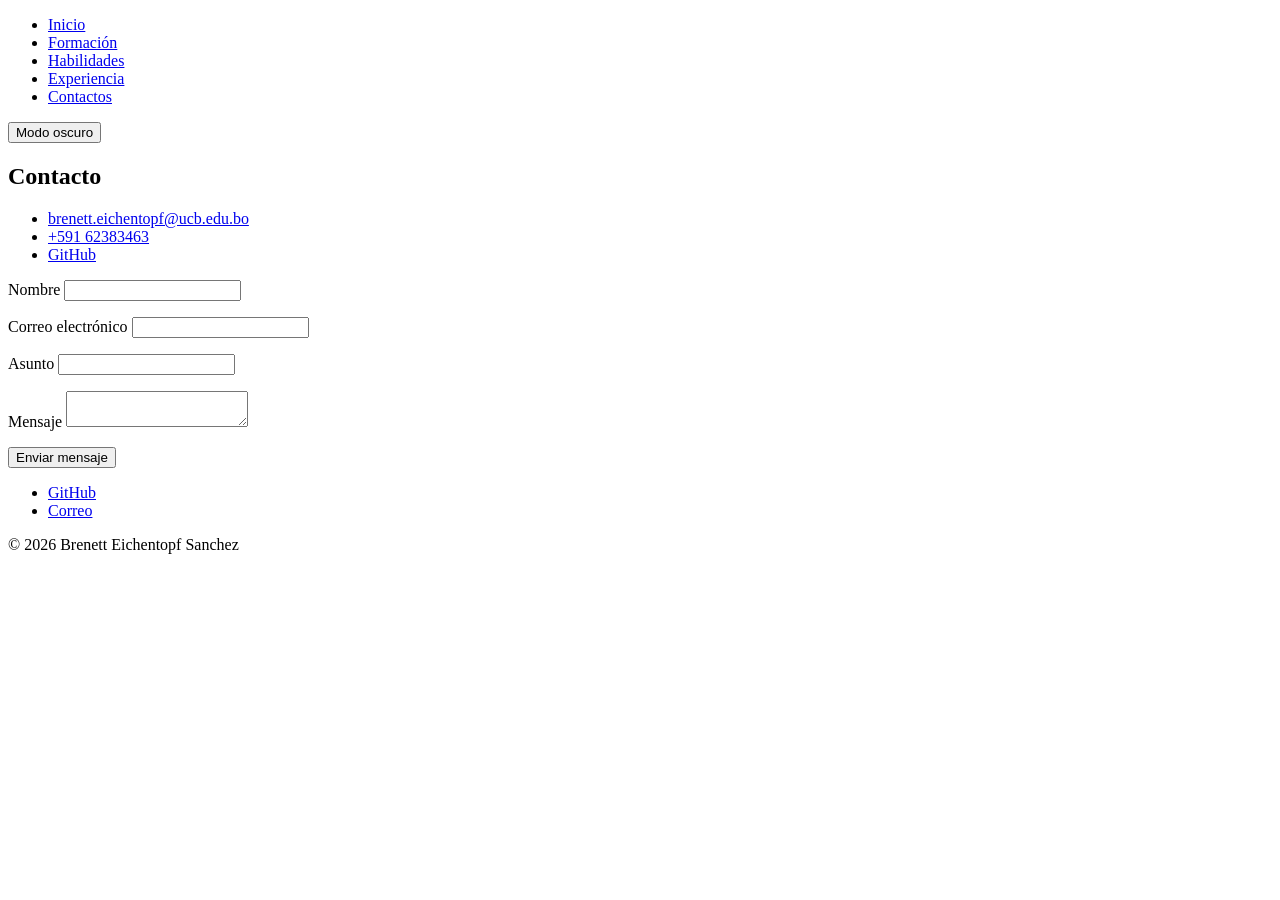
==== contacto.html @ 227fcf72 "Esqueleto HTML" ====
<!DOCTYPE html>
<html lang="es">
<head>
    <meta charset="UTF-8">
    <meta name="viewport" content="width=device-width, initial-scale=1.0">
    <title>Contacto · Hoja de vida</title>
    <link rel="stylesheet" href="css/style.css">
</head>
<body>
    <header>
        <nav>
            <ul>
                <li><a href="index.html">Inicio</a></li>
                <li><a href="formacion.html">Formación</a></li>
                <li><a href="habilidades.html">Habilidades</a></li>
                <li><a href="experiencia.html">Experiencia</a></li>
                <li><a href="contacto.html" aria-current="page">Contactos</a></li>
            </ul>
        </nav>
        <button id="theme-toggle" class="theme-toggle" aria-label="Cambiar entre modo claro y oscuro">Modo oscuro</button>
    </header>

    <main>
        <section aria-labelledby="contacto-titulo">
        <h1 id="contacto-titulo">Contacto</h1>

        <ul class="contact-line">
            <li><a href="mailto:brenett.eichentopf@ucb.edu.bo">brenett.eichentopf@ucb.edu.bo</a></li>
            <li><a href="tel:+59162383463">+591 62383463</a></li>
            <li><a href="https://github.com/HelpyBren?tab=repositories" target="_blank" rel="noopener">GitHub</a></li>
        </ul>

        <form id="form-contacto" novalidate>

            <label for="nombre">Nombre</label>
            <input type="text" id="nombre" name="nombre" required>
            <p class="error-msg"></p>
            

            
            <label for="correo">Correo electrónico</label>
            <input type="email" id="correo" name="correo" required>
            <p class="error-msg"></p>
            

            
            <label for="asunto">Asunto</label>
            <input type="text" id="asunto" name="asunto" required>
            <p class="error-msg"></p>
            

            
            <label for="mensaje">Mensaje</label>
            <textarea id="mensaje" name="mensaje" required></textarea>
            <p class="error-msg"></p>
            

            <button type="submit" class="btn btn-primary">Enviar mensaje</button>
            <p id="form-status" role="status"></p>
        </form>
        </section>
    </main>

    <footer class="site-footer">
        <ul class="social">
            <li><a href="https://github.com/HelpyBren" target="_blank" rel="noopener">GitHub</a></li>
            <li><a href="mailto:brenett.eichentopf@ucb.edu.bo">Correo</a></li>
        </ul>
        <p>&copy; 2026 Brenett Eichentopf Sanchez</p>
    </footer>
    <script src="js/theme.js"></script>
</body>
</html>
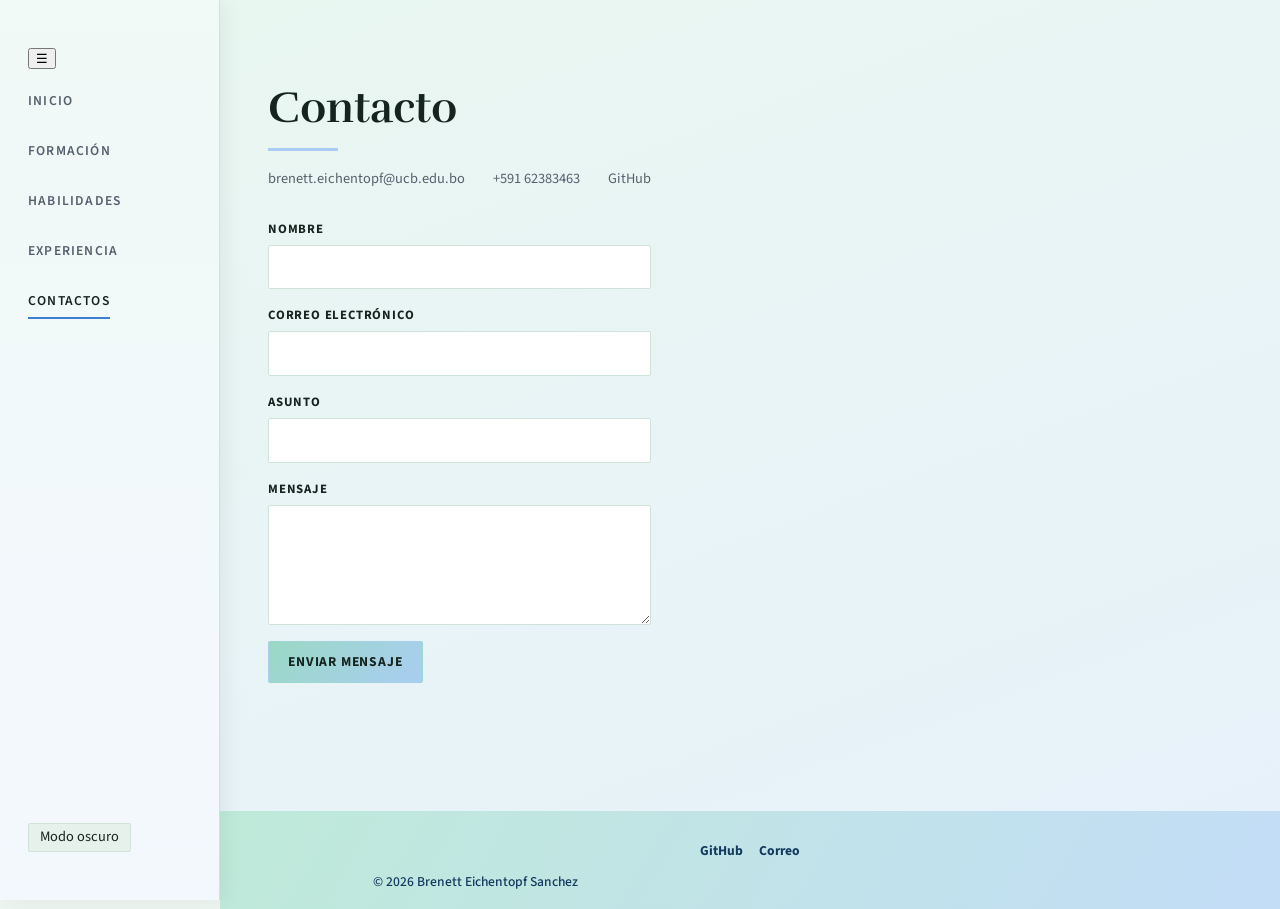
==== commit 17a8f742: "Adecuación a enunciado" ====
--- a/contacto.html
+++ b/contacto.html
@@ -8,7 +8,10 @@
 </head>
 <body>
     <header>
-        <nav>
+        <button id="menu-toggle" class="menu-toggle" type="button" aria-expanded="false" aria-controls="nav-principal" aria-label="Abrir menú de navegación">
+            <span aria-hidden="true">&#9776;</span>
+        </button>
+        <nav id="nav-principal">
             <ul>
                 <li><a href="index.html">Inicio</a></li>
                 <li><a href="formacion.html">Formación</a></li>
@@ -17,7 +20,7 @@
                 <li><a href="contacto.html" aria-current="page">Contactos</a></li>
             </ul>
         </nav>
-        <button id="theme-toggle" class="theme-toggle" aria-label="Cambiar entre modo claro y oscuro">Modo oscuro</button>
+        <button id="theme-toggle" class="theme-toggle" aria-label="Cambiar entre modo claro y oscuro" aria-pressed="false">Modo oscuro</button>
     </header>
 
     <main>
--- a/css/style.css
+++ b/css/style.css
@@ -0,0 +1,448 @@
+
+@import url('https://fonts.googleapis.com/css2?family=Rufina:wght@400;700&family=Source+Sans+Pro:wght@300;400;600;700&display=swap');
+
+:root {
+  /*tema claro*/
+  --color-bg: #EEF6F1;
+  --color-surface: #FFFFFF;
+  --color-surface-alt: #E6F1EC;
+  --color-text: #16241F;
+  --color-text-dim: #55606E;
+  --color-border: #CFE3D9;
+  --color-accent: #3fa48b;        /* verde */
+  --color-accent-soft: #9AD9C4;   /* verde pastel */
+  --color-accent-2: #3d7fd6;      /* azul */
+  --color-accent-2-soft: #A9CDF2; /* azul pastel */
+  --color-error: #d64550;
+  --color-link: #2158B3;
+  --color-focus: #3fa48b;
+  --color-footer-text: #123A5E;
+
+  --gradient-bg: linear-gradient(160deg, #E9F7F0 0%, #E7F1FB 100%);
+  --gradient-accent: linear-gradient(135deg, var(--color-accent-soft), var(--color-accent-2-soft));
+  --gradient-footer: linear-gradient(120deg, #BFEAD9 0%, #C3DDF7 100%);
+  --gradient-header: linear-gradient(180deg, rgba(154,217,196,0.14), rgba(169,205,242,0.14));
+
+  /*Tipografía*/
+  --font-display: 'Rufina', serif;
+  --font-body: 'Source Sans Pro', sans-serif;
+  --font-label: 'Source Sans Pro', sans-serif;
+
+  /*espaciado*/
+  --space-1: 0.5rem;
+  --space-2: 1rem;
+  --space-3: 1.75rem;
+  --space-4: 3rem;
+  --space-5: 5rem;
+
+  --radius: 2px;
+  --max-w: 760px;
+  --sidebar-w: 220px;
+}
+
+:root[data-theme='dark'] {
+  --color-bg: #0F1E1A;
+  --color-surface: #16302A;
+  --color-surface-alt: #122822;
+  --color-text: #EAF3EF;
+  --color-text-dim: #A9C2BB;
+  --color-border: #294A41;
+  --color-accent: #6FD9BC;
+  --color-accent-soft: #3fa48b;
+  --color-accent-2: #6FA8FF;
+  --color-accent-2-soft: #3d7fd6;
+  --color-error: #ff8a80;
+  --color-link: #8FB8FF;
+  --color-focus: #6FD9BC;
+  --color-footer-text: #DCEBFF;
+
+  --gradient-bg: linear-gradient(160deg, #0C2621 0%, #0E1E30 100%);
+  --gradient-accent: linear-gradient(135deg, var(--color-accent-soft), var(--color-accent-2-soft));
+  --gradient-footer: linear-gradient(120deg, #12352C 0%, #142B41 100%);
+  --gradient-header: linear-gradient(180deg, rgba(111,217,188,0.10), rgba(111,168,255,0.10));
+}
+
+/*reset minimo*/
+* { box-sizing: border-box; }
+html { scroll-behavior: smooth; }
+body {
+  margin: 0;
+  min-height: 100vh;
+  display: flex;
+  flex-direction: column;
+  background-color: var(--color-bg);
+  background-image: var(--gradient-bg);
+  background-attachment: fixed;
+  color: var(--color-text);
+  font-family: var(--font-body);
+  line-height: 1.65;
+  transition: background 0.25s ease, color 0.25s ease;
+}
+img { max-width: 100%; display: block; }
+a {
+  color: var(--color-link);
+  font-weight: 700;
+  text-decoration: none;
+}
+a:hover { text-decoration: underline; }
+:focus-visible {
+  outline: 2px solid var(--color-focus);
+  outline-offset: 3px;
+}
+
+h1, h2, h3 {
+  font-family: var(--font-display);
+  font-weight: 700;
+  line-height: 1.25;
+  margin: 0 0 var(--space-2);
+}
+h1 { font-size: clamp(2rem, 4vw, 2.75rem); }
+h2 { font-size: clamp(1.35rem, 3vw, 1.7rem); }
+h3 { font-size: 1.1rem; font-family: var(--font-body); font-weight: 700; }
+p { margin: 0 0 var(--space-2); color: var(--color-text-dim); max-width: 65ch; font-weight: 300; }
+
+
+header {
+  border-bottom: 1px solid var(--color-border);
+  background-color: var(--color-surface);
+  background-image: var(--gradient-header);
+  box-shadow: 5px 2px 20px 0 rgba(0, 0, 0, 0.06);
+  position: sticky;
+  top: 0;
+  z-index: 10;
+  display: flex;
+  align-items: center;
+  justify-content: space-between;
+  gap: var(--space-2);
+  flex-wrap: wrap;
+  padding: var(--space-2) var(--space-3);
+}
+.header-inner { display: contents; }
+
+header nav ul {
+  list-style: none;
+  display: flex;
+  gap: var(--space-3);
+  margin: 0;
+  padding: 0;
+  flex-wrap: wrap;
+}
+header nav a {
+  text-decoration: none;
+  color: var(--color-text-dim);
+  font-size: 0.85rem;
+  font-weight: 600;
+  letter-spacing: 1.2px;
+  text-transform: uppercase;
+  padding: 0.25rem 0;
+  border-bottom: 2px solid transparent;
+}
+header nav a:hover,
+header nav a[aria-current='page'] {
+  text-decoration: none;
+  color: var(--color-text);
+  border-bottom-color: var(--color-accent-2);
+}
+
+.theme-toggle {
+  background: var(--color-surface-alt);
+  border: 1px solid var(--color-border);
+  border-radius: var(--radius);
+  padding: 0.4rem 0.7rem;
+  cursor: pointer;
+  color: var(--color-text);
+  font-size: 0.9rem;
+  font-family: var(--font-body);
+  line-height: 1;
+}
+.theme-toggle:hover { border-color: var(--color-accent); }
+
+/*layout general*/
+main {
+  max-width: var(--max-w);
+  margin: 0 auto;
+  padding: var(--space-5) var(--space-3) var(--space-5);
+}
+section { margin-bottom: var(--space-5); }
+section:last-child { margin-bottom: var(--space-4); }
+
+.section-label {
+  font-family: var(--font-label);
+  font-size: 0.75rem;
+  font-weight: 700;
+  text-transform: uppercase;
+  letter-spacing: 1.4px;
+  color: var(--color-accent-2);
+  display: block;
+  margin-bottom: var(--space-1);
+}
+
+main h1 {
+  position: relative;
+  padding-bottom: var(--space-2);
+}
+main h1::after {
+  content: '';
+  position: absolute;
+  left: 0;
+  bottom: 0;
+  width: 70px;
+  border-bottom: 3px solid var(--color-accent-2-soft);
+}
+
+.maincontent::after { content: ''; display: block; clear: both; }
+.maincontent h1::after { display: none; }
+
+.maincontent .maincontent-photo {
+  float: left;
+  width: 128px;
+  height: 128px;
+  border-radius: 50%;
+  object-fit: cover;
+  border: 3px solid var(--color-accent-soft);
+  margin: 0 var(--space-4) var(--space-2) 0;
+}
+.maincontent .rol {
+  font-family: var(--font-label);
+  text-transform: uppercase;
+  letter-spacing: 1.4px;
+  color: var(--color-accent);
+  font-size: 0.85rem;
+  font-weight: 700;
+  margin-top: var(--space-1);
+}
+
+.contact-line {
+  display: flex;
+  flex-wrap: wrap;
+  gap: var(--space-1) var(--space-3);
+  padding: 0;
+  margin: var(--space-2) 0 var(--space-3);
+  list-style: none;
+  font-size: 0.9rem;
+  color: var(--color-text-dim);
+  clear: left;
+}
+.contact-line a { color: var(--color-text-dim); font-weight: 400; }
+.contact-line a:hover { color: var(--color-accent); }
+
+.btn {
+  display: inline-block;
+  margin-top: var(--space-2);
+  padding: 0.65rem 1.2rem;
+  border-radius: var(--radius);
+  text-decoration: none !important;
+  font-family: var(--font-label);
+  font-weight: 700;
+  font-size: 0.85rem;
+  text-transform: uppercase;
+  letter-spacing: 0.8px;
+  border: 1px solid var(--color-border);
+  transition: filter .2s ease, background-color .2s ease;
+}
+.btn + .btn { margin-left: var(--space-2); }
+.btn-primary { background-image: var(--gradient-accent); color: #16241F; border-color: transparent; }
+.btn-primary:hover { filter: brightness(0.94); color: #16241F; }
+.btn-secondary { color: var(--color-text); }
+.btn-secondary:hover { background: var(--color-surface-alt); }
+
+@media (max-width: 640px) {
+  .maincontent .maincontent-photo { float: none; margin: 0 0 var(--space-2) 0; }
+}
+
+/* ---------- Timeline (formación) ---------- */
+.timeline { list-style: none; margin: 0; padding: 0; border-left: 3px solid var(--color-accent-soft); }
+.timeline li { position: relative; padding: 0 0 var(--space-4) var(--space-3); }
+.timeline li::before {
+  content: '';
+  position: absolute;
+  left: -8px;
+  top: 4px;
+  width: 13px;
+  height: 13px;
+  border-radius: 50%;
+  background: var(--color-accent-2-soft);
+  border: 2px solid var(--color-bg);
+}
+.timeline time {
+  font-family: var(--font-label);
+  font-size: 0.8rem;
+  font-weight: 700;
+  text-transform: uppercase;
+  letter-spacing: 1px;
+  color: var(--color-accent);
+}
+
+/* =========================================================
+   Tarjetas de proyecto (experiencia.html)
+   Ya no están dentro de un div.proyectos-grid: son
+   <article class="proyecto-card"> directas dentro de <section>.
+   Sin ese contenedor no se arma una grilla de 2 columnas de
+   forma fiable (el section también contiene el título y la
+   intro), así que se apilan en una sola columna con espaciado
+   propio — sigue siendo responsivo y perfectamente válido.
+   ========================================================= */
+.proyecto-card {
+  border-left: 4px solid var(--color-accent-2-soft);
+  background: var(--color-surface);
+  padding: var(--space-3);
+  margin-bottom: var(--space-3);
+  box-shadow: 3px 3px 0 0 rgba(0,0,0,0.04);
+}
+.proyecto-card h3 { margin-bottom: 0.25rem; font-family: var(--font-display); }
+.proyecto-card time { font-family: var(--font-label); font-size: 0.8rem; color: var(--color-text-dim); }
+.proyecto-card .maincontent-photo {
+  width: 100%;
+  height: auto;
+  border-radius: var(--radius);
+  margin: var(--space-2) 0;
+  box-shadow: 3px 3px 0 0 rgba(0,0,0,0.04);
+}
+.tag-list { list-style: none; display: flex; flex-wrap: wrap; gap: 0.4rem; margin: var(--space-2) 0 0; padding: 0; }
+.tag-list li {
+  font-family: var(--font-label);
+  font-size: 0.72rem;
+  font-weight: 600;
+  text-transform: uppercase;
+  letter-spacing: 0.6px;
+  background: var(--color-surface-alt);
+  border: 1px solid var(--color-border);
+  padding: 0.25rem 0.6rem;
+  border-radius: var(--radius);
+  color: var(--color-text-dim);
+}
+
+/* ---------- Habilidades ---------- */
+.skills-group { margin-bottom: var(--space-4); }
+.skills-group ul { list-style: none; padding: 0; margin: 0; display: flex; flex-wrap: wrap; gap: 0.5rem; }
+.skills-group li {
+  font-family: var(--font-label);
+  font-size: 0.85rem;
+  font-weight: 600;
+  border: 1px solid var(--color-accent-soft);
+  padding: 0.4rem 0.8rem;
+  border-radius: var(--radius);
+  background: var(--color-surface);
+  color: var(--color-text);
+}
+
+/* =========================================================
+   Formulario de contacto (contacto.html)
+   Sin div.form-field: label, input y p.error-msg son hermanos
+   directos dentro de <form>. El espaciado se resuelve dándole
+   margen al input/textarea, y el estado de error se marca con
+   una clase en el propio campo (ver js/validacion.js) en vez
+   de en un contenedor que ya no existe.
+   ========================================================= */
+form { max-width: 480px; }
+form label {
+  display: block;
+  font-size: 0.8rem;
+  font-weight: 700;
+  text-transform: uppercase;
+  letter-spacing: 0.8px;
+  margin: var(--space-2) 0 0.3rem;
+  color: var(--color-text);
+}
+form label:first-of-type { margin-top: 0; }
+form input, form textarea {
+  display: block;
+  width: 100%;
+  padding: 0.65rem 0.75rem;
+  border: 1px solid var(--color-border);
+  border-radius: var(--radius);
+  background: var(--color-surface);
+  color: var(--color-text);
+  font-family: var(--font-body);
+  font-size: 0.95rem;
+}
+form input:focus, form textarea:focus { border-color: var(--color-accent); }
+form textarea { resize: vertical; min-height: 120px; }
+
+form input.invalid, form textarea.invalid { border-color: var(--color-error); }
+.error-msg {
+  color: var(--color-error);
+  font-size: 0.8rem;
+  margin: 0.3rem 0 0;
+  font-weight: 600;
+  display: none;
+}
+.error-msg.show { display: block; }
+
+form button[type='submit'] { margin-top: var(--space-2); }
+#form-status {
+  margin-top: var(--space-2);
+  padding: 0.7rem 1rem;
+  border-radius: var(--radius);
+  font-size: 0.9rem;
+  font-weight: 600;
+  display: none;
+}
+#form-status.ok { display: block; background: rgba(63,164,139,0.15); color: var(--color-accent); }
+#form-status.fail { display: block; background: rgba(214,69,80,0.12); color: var(--color-error); }
+
+/* ---------- Footer ---------- */
+.site-footer {
+  background-color: var(--color-accent-soft);
+  background-image: var(--gradient-footer);
+  color: var(--color-footer-text);
+  padding: var(--space-2) var(--space-3);
+  text-align: center;
+  font-size: 0.85rem;
+  font-weight: 300;
+  margin-top: auto;
+}
+.site-footer .social { display: flex; justify-content: center; gap: var(--space-2); margin-bottom: var(--space-1); list-style: none; padding: 0; }
+.site-footer a { color: var(--color-footer-text); font-weight: 700; }
+.site-footer p { color: var(--color-footer-text); margin: 0; font-weight: 500; }
+
+/* ---------- Responsivo: header en móvil ---------- */
+@media (max-width: 640px) {
+  header { flex-direction: column; align-items: flex-start; }
+  header nav ul { gap: var(--space-2); }
+}
+@media (prefers-reduced-motion: reduce) {
+  html { scroll-behavior: auto; }
+  * { transition: none !important; }
+}
+
+/* =========================================================
+   Barra de navegación vertical (escritorio, ≥900px)
+   header pasa a ser una barra fija a la izquierda; como
+   .header-inner es `display:contents`, esta regla funciona
+   igual en index.html (que sí tiene ese div) y en las demás
+   páginas (que no lo tienen).
+   ========================================================= */
+@media (min-width: 900px) {
+  header {
+    position: fixed;
+    top: 0;
+    left: 0;
+    bottom: 0;
+    width: var(--sidebar-w);
+    flex-direction: column;
+    align-items: flex-start;
+    justify-content: flex-start;
+    border-bottom: none;
+    border-right: 1px solid var(--color-border);
+    padding: var(--space-4) var(--space-3);
+    overflow-y: auto;
+  }
+  header nav { width: 100%; }
+  header nav ul {
+    flex-direction: column;
+    align-items: flex-start;
+    gap: var(--space-2);
+  }
+  header nav a { display: block; padding: 0.3rem 0; }
+  .theme-toggle { margin-top: auto; align-self: flex-start; }
+
+  main {
+    margin-left: var(--sidebar-w);
+    max-width: none;
+    padding: var(--space-5) var(--space-4);
+  }
+  main > * { max-width: var(--max-w); }
+
+  .site-footer { margin-left: var(--sidebar-w); }
+}
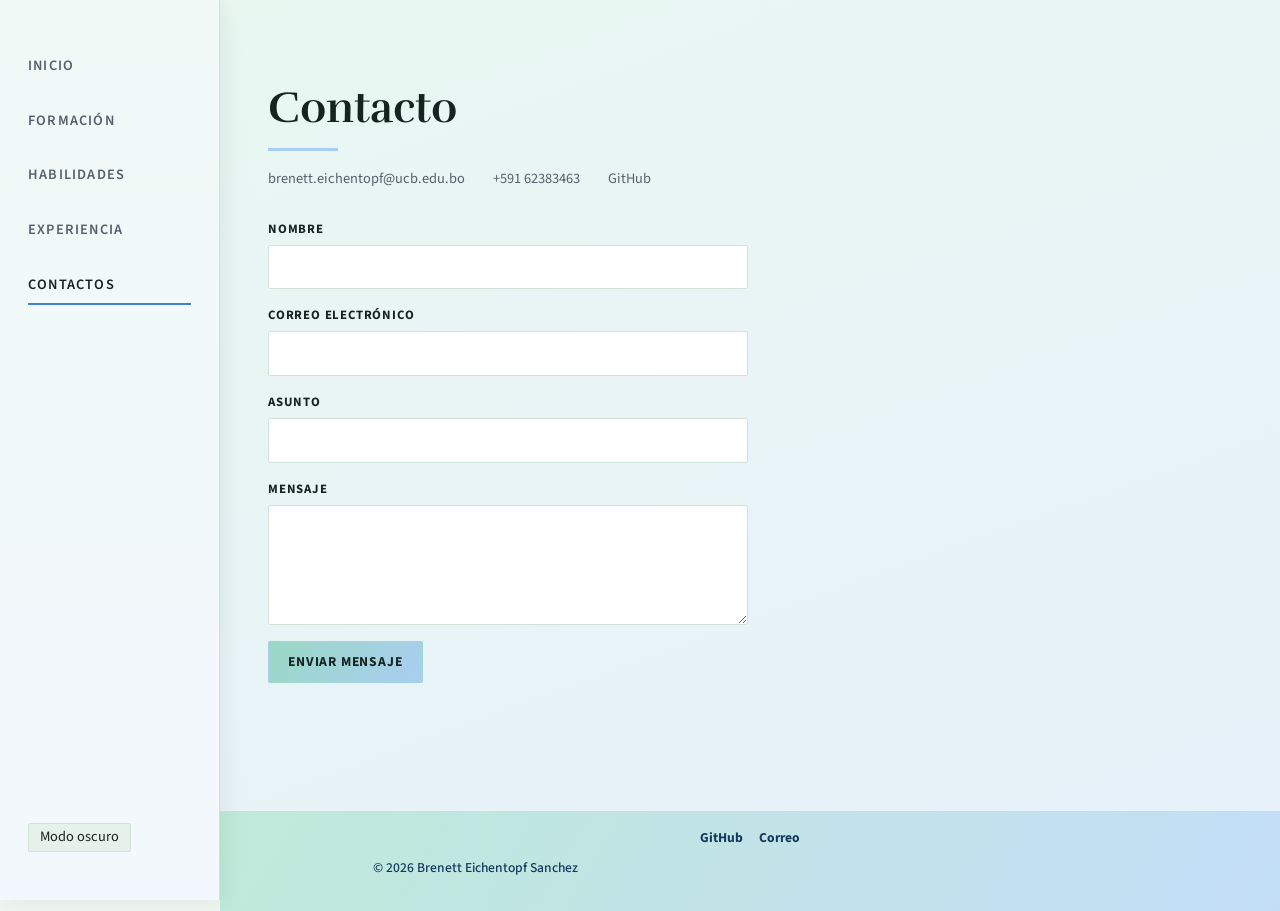
==== commit ed35e000: "menu en todo" ====
--- a/contacto.html
+++ b/contacto.html
@@ -71,6 +71,8 @@
         </ul>
         <p>&copy; 2026 Brenett Eichentopf Sanchez</p>
     </footer>
+    <script src="js/menu.js"></script>
     <script src="js/theme.js"></script>
+    <script src="js/validacion.js"></script>
 </body>
 </html>
--- a/css/style.css
+++ b/css/style.css
@@ -1,21 +1,28 @@
-
 @import url('https://fonts.googleapis.com/css2?family=Rufina:wght@400;700&family=Source+Sans+Pro:wght@300;400;600;700&display=swap');
 
 :root {
-  /*tema claro*/
-  --color-bg: #EEF6F1;
+  /* tema claro y tokens obligatorios */
+  --primary-color: #3d7fd6;
+  --secondary-color: #3fa48b;
+  --bg-color: #EEF6F1;
+  --text-color: #16241F;
+  --font-family-base: 'Source Sans Pro', system-ui, sans-serif;
+  --spacing-unit: 1rem;
+
+  /* Paleta de colores */
+  --color-bg: var(--bg-color);
   --color-surface: #FFFFFF;
   --color-surface-alt: #E6F1EC;
-  --color-text: #16241F;
+  --color-text: var(--text-color);
   --color-text-dim: #55606E;
   --color-border: #CFE3D9;
-  --color-accent: #3fa48b;        /* verde */
-  --color-accent-soft: #9AD9C4;   /* verde pastel */
-  --color-accent-2: #3d7fd6;      /* azul */
-  --color-accent-2-soft: #A9CDF2; /* azul pastel */
+  --color-accent: var(--secondary-color);   /* verde */
+  --color-accent-soft: #9AD9C4;
+  --color-accent-2: var(--primary-color);   /* azul */
+  --color-accent-2-soft: #A9CDF2;
   --color-error: #d64550;
   --color-link: #2158B3;
-  --color-focus: #3fa48b;
+  --color-focus: var(--secondary-color);
   --color-footer-text: #123A5E;
 
   --gradient-bg: linear-gradient(160deg, #E9F7F0 0%, #E7F1FB 100%);
@@ -23,17 +30,15 @@
   --gradient-footer: linear-gradient(120deg, #BFEAD9 0%, #C3DDF7 100%);
   --gradient-header: linear-gradient(180deg, rgba(154,217,196,0.14), rgba(169,205,242,0.14));
 
-  /*Tipografía*/
   --font-display: 'Rufina', serif;
-  --font-body: 'Source Sans Pro', sans-serif;
-  --font-label: 'Source Sans Pro', sans-serif;
-
-  /*espaciado*/
-  --space-1: 0.5rem;
-  --space-2: 1rem;
-  --space-3: 1.75rem;
-  --space-4: 3rem;
-  --space-5: 5rem;
+  --font-body: var(--font-family-base);
+  --font-label: var(--font-family-base);
+
+  --space-1: calc(var(--spacing-unit) * 0.5);
+  --space-2: var(--spacing-unit);
+  --space-3: calc(var(--spacing-unit) * 1.75);
+  --space-4: calc(var(--spacing-unit) * 3);
+  --space-5: calc(var(--spacing-unit) * 5);
 
   --radius: 2px;
   --max-w: 760px;
@@ -41,10 +46,10 @@
 }
 
 :root[data-theme='dark'] {
-  --color-bg: #0F1E1A;
+  --bg-color: #0F1E1A;
+  --text-color: #EAF3EF;
   --color-surface: #16302A;
   --color-surface-alt: #122822;
-  --color-text: #EAF3EF;
   --color-text-dim: #A9C2BB;
   --color-border: #294A41;
   --color-accent: #6FD9BC;
@@ -57,16 +62,19 @@
   --color-footer-text: #DCEBFF;
 
   --gradient-bg: linear-gradient(160deg, #0C2621 0%, #0E1E30 100%);
-  --gradient-accent: linear-gradient(135deg, var(--color-accent-soft), var(--color-accent-2-soft));
   --gradient-footer: linear-gradient(120deg, #12352C 0%, #142B41 100%);
   --gradient-header: linear-gradient(180deg, rgba(111,217,188,0.10), rgba(111,168,255,0.10));
 }
 
-/*reset minimo*/
-* { box-sizing: border-box; }
+/* Reset universal (IMPORTANTE!!!!!!!!!!!)*/
+* {
+  box-sizing: border-box;
+  margin: 0;
+  padding: 0;
+}
+
 html { scroll-behavior: smooth; }
 body {
-  margin: 0;
   min-height: 100vh;
   display: flex;
   flex-direction: column;
@@ -79,29 +87,30 @@
   transition: background 0.25s ease, color 0.25s ease;
 }
 img { max-width: 100%; display: block; }
-a {
-  color: var(--color-link);
-  font-weight: 700;
-  text-decoration: none;
-}
+a { color: var(--color-link); font-weight: 700; text-decoration: none; }
 a:hover { text-decoration: underline; }
-:focus-visible {
-  outline: 2px solid var(--color-focus);
-  outline-offset: 3px;
+:focus-visible { outline: 2px solid var(--color-focus); outline-offset: 3px; }
+
+.sr-only {
+  position: absolute;
+  width: 1px; height: 1px;
+  overflow: hidden;
+  clip: rect(0 0 0 0);
+  white-space: nowrap;
 }
 
 h1, h2, h3 {
   font-family: var(--font-display);
   font-weight: 700;
   line-height: 1.25;
-  margin: 0 0 var(--space-2);
-}
-h1 { font-size: clamp(2rem, 4vw, 2.75rem); }
-h2 { font-size: clamp(1.35rem, 3vw, 1.7rem); }
+  margin-bottom: var(--space-2);
+}
+h1 { font-size: clamp(1.8rem, 5vw, 2.75rem); }
+h2 { font-size: clamp(1.25rem, 4vw, 1.7rem); }
 h3 { font-size: 1.1rem; font-family: var(--font-body); font-weight: 700; }
-p { margin: 0 0 var(--space-2); color: var(--color-text-dim); max-width: 65ch; font-weight: 300; }
-
-
+p { margin-bottom: var(--space-2); color: var(--color-text-dim); max-width: 65ch; font-weight: 300; }
+
+/* Header, navs y menú hamburguesa */
 header {
   border-bottom: 1px solid var(--color-border);
   background-color: var(--color-surface);
@@ -113,33 +122,51 @@
   display: flex;
   align-items: center;
   justify-content: space-between;
+  flex-wrap: wrap;
   gap: var(--space-2);
-  flex-wrap: wrap;
   padding: var(--space-2) var(--space-3);
 }
 .header-inner { display: contents; }
 
-header nav ul {
+.menu-toggle {
+  order: -1;
+  background: var(--color-surface-alt);
+  border: 1px solid var(--color-border);
+  border-radius: var(--radius);
+  width: 2.4rem;
+  height: 2.4rem;
+  font-size: 1.1rem;
+  line-height: 1;
+  color: var(--color-text);
+  cursor: pointer;
+}
+.menu-toggle:hover { border-color: var(--color-accent); }
+
+nav#nav-principal {
+  flex-basis: 100%;
+  display: none;
+}
+nav#nav-principal.is-open { display: block; }
+nav#nav-principal ul {
   list-style: none;
   display: flex;
-  gap: var(--space-3);
-  margin: 0;
-  padding: 0;
-  flex-wrap: wrap;
-}
-header nav a {
+  flex-direction: column;
+  gap: var(--space-1);
+  padding: var(--space-2) 0 0;
+}
+nav#nav-principal a {
+  display: block;
   text-decoration: none;
   color: var(--color-text-dim);
-  font-size: 0.85rem;
+  font-size: 0.9rem;
   font-weight: 600;
   letter-spacing: 1.2px;
   text-transform: uppercase;
-  padding: 0.25rem 0;
+  padding: 0.4rem 0;
   border-bottom: 2px solid transparent;
 }
-header nav a:hover,
-header nav a[aria-current='page'] {
-  text-decoration: none;
+nav#nav-principal a:hover,
+nav#nav-principal a[aria-current='page'] {
   color: var(--color-text);
   border-bottom-color: var(--color-accent-2);
 }
@@ -157,14 +184,15 @@
 }
 .theme-toggle:hover { border-color: var(--color-accent); }
 
-/*layout general*/
+/* Layout */
 main {
   max-width: var(--max-w);
   margin: 0 auto;
-  padding: var(--space-5) var(--space-3) var(--space-5);
-}
-section { margin-bottom: var(--space-5); }
-section:last-child { margin-bottom: var(--space-4); }
+  padding: var(--space-4) var(--space-3) var(--space-5);
+  width: 100%;
+}
+section, aside { margin-bottom: var(--space-4); }
+section:last-child, aside:last-child { margin-bottom: var(--space-4); }
 
 .section-label {
   font-family: var(--font-label);
@@ -177,30 +205,35 @@
   margin-bottom: var(--space-1);
 }
 
-main h1 {
-  position: relative;
-  padding-bottom: var(--space-2);
-}
+main h1 { position: relative; padding-bottom: var(--space-2); }
 main h1::after {
   content: '';
   position: absolute;
-  left: 0;
-  bottom: 0;
+  left: 0; bottom: 0;
   width: 70px;
   border-bottom: 3px solid var(--color-accent-2-soft);
 }
 
+/* Aside de "Autoaprendizaje" en formación: distinto del flujo principal */
+aside {
+  border-left: 3px solid var(--color-accent-soft);
+  background: var(--color-surface-alt);
+  padding: var(--space-3);
+  border-radius: var(--radius);
+}
+aside h2::after { display: none; }
+
+/* Página de inicio */
 .maincontent::after { content: ''; display: block; clear: both; }
 .maincontent h1::after { display: none; }
 
 .maincontent .maincontent-photo {
-  float: left;
   width: 128px;
   height: 128px;
   border-radius: 50%;
   object-fit: cover;
   border: 3px solid var(--color-accent-soft);
-  margin: 0 var(--space-4) var(--space-2) 0;
+  margin: 0 auto var(--space-2);
 }
 .maincontent .rol {
   font-family: var(--font-label);
@@ -209,19 +242,19 @@
   color: var(--color-accent);
   font-size: 0.85rem;
   font-weight: 700;
-  margin-top: var(--space-1);
-}
+  text-align: center;
+}
+.maincontent h1 { text-align: center; }
+.maincontent > p { margin-left: auto; margin-right: auto; }
 
 .contact-line {
   display: flex;
   flex-wrap: wrap;
   gap: var(--space-1) var(--space-3);
-  padding: 0;
   margin: var(--space-2) 0 var(--space-3);
   list-style: none;
   font-size: 0.9rem;
   color: var(--color-text-dim);
-  clear: left;
 }
 .contact-line a { color: var(--color-text-dim); font-weight: 400; }
 .contact-line a:hover { color: var(--color-accent); }
@@ -246,20 +279,14 @@
 .btn-secondary { color: var(--color-text); }
 .btn-secondary:hover { background: var(--color-surface-alt); }
 
-@media (max-width: 640px) {
-  .maincontent .maincontent-photo { float: none; margin: 0 0 var(--space-2) 0; }
-}
-
-/* ---------- Timeline (formación) ---------- */
-.timeline { list-style: none; margin: 0; padding: 0; border-left: 3px solid var(--color-accent-soft); }
+/* Timeline */
+.timeline { list-style: none; border-left: 3px solid var(--color-accent-soft); }
 .timeline li { position: relative; padding: 0 0 var(--space-4) var(--space-3); }
 .timeline li::before {
   content: '';
   position: absolute;
-  left: -8px;
-  top: 4px;
-  width: 13px;
-  height: 13px;
+  left: -8px; top: 4px;
+  width: 13px; height: 13px;
   border-radius: 50%;
   background: var(--color-accent-2-soft);
   border: 2px solid var(--color-bg);
@@ -273,15 +300,7 @@
   color: var(--color-accent);
 }
 
-/* =========================================================
-   Tarjetas de proyecto (experiencia.html)
-   Ya no están dentro de un div.proyectos-grid: son
-   <article class="proyecto-card"> directas dentro de <section>.
-   Sin ese contenedor no se arma una grilla de 2 columnas de
-   forma fiable (el section también contiene el título y la
-   intro), así que se apilan en una sola columna con espaciado
-   propio — sigue siendo responsivo y perfectamente válido.
-   ========================================================= */
+/* Tarjetas de proyecto */
 .proyecto-card {
   border-left: 4px solid var(--color-accent-2-soft);
   background: var(--color-surface);
@@ -292,13 +311,11 @@
 .proyecto-card h3 { margin-bottom: 0.25rem; font-family: var(--font-display); }
 .proyecto-card time { font-family: var(--font-label); font-size: 0.8rem; color: var(--color-text-dim); }
 .proyecto-card .maincontent-photo {
-  width: 100%;
-  height: auto;
+  width: 100%; height: auto;
   border-radius: var(--radius);
   margin: var(--space-2) 0;
-  box-shadow: 3px 3px 0 0 rgba(0,0,0,0.04);
-}
-.tag-list { list-style: none; display: flex; flex-wrap: wrap; gap: 0.4rem; margin: var(--space-2) 0 0; padding: 0; }
+}
+.tag-list { list-style: none; display: flex; flex-wrap: wrap; gap: 0.4rem; margin-top: var(--space-2); }
 .tag-list li {
   font-family: var(--font-label);
   font-size: 0.72rem;
@@ -312,9 +329,45 @@
   color: var(--color-text-dim);
 }
 
-/* ---------- Habilidades ---------- */
-.skills-group { margin-bottom: var(--space-4); }
-.skills-group ul { list-style: none; padding: 0; margin: 0; display: flex; flex-wrap: wrap; gap: 0.5rem; }
+/* Módulo de fetch y GitHub */
+.repos-list { list-style: none; display: flex; flex-direction: column; gap: var(--space-2); }
+.repo-card {
+  background: var(--color-surface);
+  border: 1px solid var(--color-border);
+  border-left: 4px solid var(--color-accent);
+  padding: var(--space-2) var(--space-3);
+  border-radius: var(--radius);
+}
+.repo-card h3 { margin-bottom: 0.2rem; }
+.repo-card p { margin-bottom: 0.3rem; font-size: 0.9rem; }
+.repo-card .repo-meta { font-size: 0.75rem; color: var(--color-text-dim); font-family: var(--font-label); }
+#repos-status.error { color: var(--color-error); font-weight: 600; }
+#repos-status.hidden { display: none; }
+
+/* Habilidades + filtro */
+.filtro-habilidades label {
+  display: block;
+  font-size: 0.8rem;
+  font-weight: 700;
+  text-transform: uppercase;
+  letter-spacing: 0.8px;
+  margin-bottom: 0.3rem;
+}
+.filtro-habilidades input[type='search'] {
+  width: 100%;
+  max-width: 360px;
+  padding: 0.6rem 0.75rem;
+  border: 1px solid var(--color-border);
+  border-radius: var(--radius);
+  background: var(--color-surface);
+  color: var(--color-text);
+  font-family: var(--font-body);
+  font-size: 0.95rem;
+}
+.filtro-habilidades input[type='search']:focus { border-color: var(--color-accent); }
+#filtro-resultado { font-size: 0.85rem; margin-top: 0.4rem; color: var(--color-text-dim); }
+
+.skills-group ul { list-style: none; display: flex; flex-wrap: wrap; gap: 0.5rem; }
 .skills-group li {
   font-family: var(--font-label);
   font-size: 0.85rem;
@@ -324,16 +377,12 @@
   border-radius: var(--radius);
   background: var(--color-surface);
   color: var(--color-text);
-}
-
-/* =========================================================
-   Formulario de contacto (contacto.html)
-   Sin div.form-field: label, input y p.error-msg son hermanos
-   directos dentro de <form>. El espaciado se resuelve dándole
-   margen al input/textarea, y el estado de error se marca con
-   una clase en el propio campo (ver js/validacion.js) en vez
-   de en un contenedor que ya no existe.
-   ========================================================= */
+  transition: opacity .15s ease;
+}
+.skills-group li[hidden] { display: none; }
+.skills-group[hidden] { display: none; }
+
+/* Formulario de contacto */
 form { max-width: 480px; }
 form label {
   display: block;
@@ -342,7 +391,6 @@
   text-transform: uppercase;
   letter-spacing: 0.8px;
   margin: var(--space-2) 0 0.3rem;
-  color: var(--color-text);
 }
 form label:first-of-type { margin-top: 0; }
 form input, form textarea {
@@ -358,8 +406,8 @@
 }
 form input:focus, form textarea:focus { border-color: var(--color-accent); }
 form textarea { resize: vertical; min-height: 120px; }
-
 form input.invalid, form textarea.invalid { border-color: var(--color-error); }
+
 .error-msg {
   color: var(--color-error);
   font-size: 0.8rem;
@@ -381,7 +429,7 @@
 #form-status.ok { display: block; background: rgba(63,164,139,0.15); color: var(--color-accent); }
 #form-status.fail { display: block; background: rgba(214,69,80,0.12); color: var(--color-error); }
 
-/* ---------- Footer ---------- */
+/* Footer */
 .site-footer {
   background-color: var(--color-accent-soft);
   background-image: var(--gradient-footer);
@@ -392,33 +440,43 @@
   font-weight: 300;
   margin-top: auto;
 }
-.site-footer .social { display: flex; justify-content: center; gap: var(--space-2); margin-bottom: var(--space-1); list-style: none; padding: 0; }
+.site-footer .social { display: flex; justify-content: center; gap: var(--space-2); margin-bottom: var(--space-1); list-style: none; }
 .site-footer a { color: var(--color-footer-text); font-weight: 700; }
-.site-footer p { color: var(--color-footer-text); margin: 0; font-weight: 500; }
-
-/* ---------- Responsivo: header en móvil ---------- */
-@media (max-width: 640px) {
-  header { flex-direction: column; align-items: flex-start; }
-  header nav ul { gap: var(--space-2); }
-}
+.site-footer p { color: var(--color-footer-text); font-weight: 500; }
+
 @media (prefers-reduced-motion: reduce) {
   html { scroll-behavior: auto; }
   * { transition: none !important; }
 }
 
-/* =========================================================
-   Barra de navegación vertical (escritorio, ≥900px)
-   header pasa a ser una barra fija a la izquierda; como
-   .header-inner es `display:contents`, esta regla funciona
-   igual en index.html (que sí tiene ese div) y en las demás
-   páginas (que no lo tienen).
-   ========================================================= */
-@media (min-width: 900px) {
+/* Ajustes de tablet*/
+@media (min-width: 768px) {
+  main { padding-left: var(--space-4); padding-right: var(--space-4); }
+
+  .maincontent .maincontent-photo { float: left; margin: 0 var(--space-4) var(--space-2) 0; }
+  .maincontent .rol, .maincontent h1 { text-align: left; }
+  .maincontent > p { margin-left: 0; }
+  .contact-line { clear: left; }
+
+  section:has(> .proyecto-card) {
+    display: grid;
+    grid-template-columns: repeat(2, 1fr);
+    gap: var(--space-3);
+    align-items: start;
+  }
+  section:has(> .proyecto-card) > .section-label,
+  section:has(> .proyecto-card) > h1,
+  section:has(> .proyecto-card) > p {
+    grid-column: 1 / -1;
+  }
+  .proyecto-card { margin-bottom: 0; }
+}
+
+/* Ajuste a escritorio */
+@media (min-width: 1025px) {
   header {
     position: fixed;
-    top: 0;
-    left: 0;
-    bottom: 0;
+    top: 0; left: 0; bottom: 0;
     width: var(--sidebar-w);
     flex-direction: column;
     align-items: flex-start;
@@ -428,21 +486,14 @@
     padding: var(--space-4) var(--space-3);
     overflow-y: auto;
   }
-  header nav { width: 100%; }
-  header nav ul {
-    flex-direction: column;
-    align-items: flex-start;
-    gap: var(--space-2);
-  }
-  header nav a { display: block; padding: 0.3rem 0; }
+  .menu-toggle { display: none; }
+  nav#nav-principal { display: block; flex-basis: auto; width: 100%; }
+  nav#nav-principal ul { gap: var(--space-2); padding-top: 0; }
   .theme-toggle { margin-top: auto; align-self: flex-start; }
 
-  main {
-    margin-left: var(--sidebar-w);
-    max-width: none;
-    padding: var(--space-5) var(--space-4);
-  }
+  main { margin-left: var(--sidebar-w); max-width: none; padding: var(--space-5) var(--space-4); }
   main > * { max-width: var(--max-w); }
-
   .site-footer { margin-left: var(--sidebar-w); }
-}
+
+  section:has(> .proyecto-card) { grid-template-columns: repeat(2, 1fr); }
+}
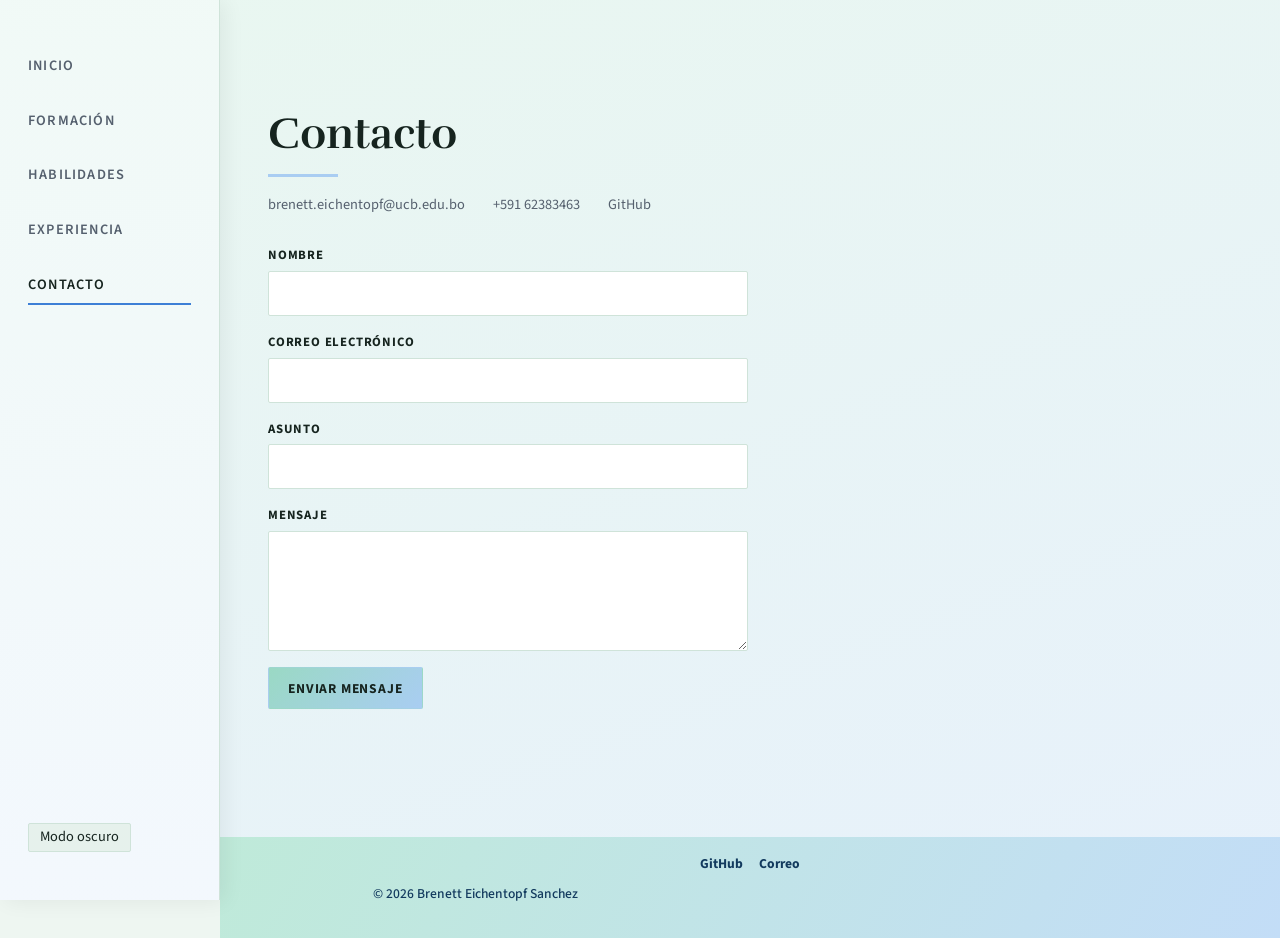
==== commit 5ba23b93: "Correcciones de loading de theme.js" ====
--- a/contacto.html
+++ b/contacto.html
@@ -3,64 +3,59 @@
 <head>
     <meta charset="UTF-8">
     <meta name="viewport" content="width=device-width, initial-scale=1.0">
+    <meta name="description" content="Datos de contacto y formulario para escribirle a Brenett Eichentopf Sanchez.">
     <title>Contacto · Hoja de vida</title>
     <link rel="stylesheet" href="css/style.css">
+    <script src="js/theme.js"></script>
 </head>
 <body>
+    <a class="skip-link" href="#contenido">Saltar al contenido</a>
     <header>
         <button id="menu-toggle" class="menu-toggle" type="button" aria-expanded="false" aria-controls="nav-principal" aria-label="Abrir menú de navegación">
             <span aria-hidden="true">&#9776;</span>
         </button>
-        <nav id="nav-principal">
+        <nav id="nav-principal" aria-label="Navegación principal">
             <ul>
                 <li><a href="index.html">Inicio</a></li>
                 <li><a href="formacion.html">Formación</a></li>
                 <li><a href="habilidades.html">Habilidades</a></li>
                 <li><a href="experiencia.html">Experiencia</a></li>
-                <li><a href="contacto.html" aria-current="page">Contactos</a></li>
+                <li><a href="contacto.html" aria-current="page">Contacto</a></li>
             </ul>
         </nav>
-        <button id="theme-toggle" class="theme-toggle" aria-label="Cambiar entre modo claro y oscuro" aria-pressed="false">Modo oscuro</button>
+        <button id="theme-toggle" class="theme-toggle" type="button" aria-label="Cambiar entre modo claro y oscuro" aria-pressed="false">Modo oscuro</button>
     </header>
 
-    <main>
+    <main id="contenido">
         <section aria-labelledby="contacto-titulo">
-        <h1 id="contacto-titulo">Contacto</h1>
+            <h1 id="contacto-titulo">Contacto</h1>
 
-        <ul class="contact-line">
-            <li><a href="mailto:brenett.eichentopf@ucb.edu.bo">brenett.eichentopf@ucb.edu.bo</a></li>
-            <li><a href="tel:+59162383463">+591 62383463</a></li>
-            <li><a href="https://github.com/HelpyBren?tab=repositories" target="_blank" rel="noopener">GitHub</a></li>
-        </ul>
+            <ul class="contact-line">
+                <li><a href="mailto:brenett.eichentopf@ucb.edu.bo">brenett.eichentopf@ucb.edu.bo</a></li>
+                <li><a href="tel:+59162383463">+591 62383463</a></li>
+                <li><a href="https://github.com/HelpyBren?tab=repositories" target="_blank" rel="noopener">GitHub</a></li>
+            </ul>
 
-        <form id="form-contacto" novalidate>
+            <form id="form-contacto" novalidate aria-label="Formulario de contacto">
+                <label for="nombre">Nombre</label>
+                <input type="text" id="nombre" name="nombre" autocomplete="name" required aria-describedby="error-nombre">
+                <p class="error-msg" id="error-nombre" aria-live="polite"></p>
 
-            <label for="nombre">Nombre</label>
-            <input type="text" id="nombre" name="nombre" required>
-            <p class="error-msg"></p>
-            
+                <label for="correo">Correo electrónico</label>
+                <input type="email" id="correo" name="correo" autocomplete="email" required aria-describedby="error-correo">
+                <p class="error-msg" id="error-correo" aria-live="polite"></p>
 
-            
-            <label for="correo">Correo electrónico</label>
-            <input type="email" id="correo" name="correo" required>
-            <p class="error-msg"></p>
-            
+                <label for="asunto">Asunto</label>
+                <input type="text" id="asunto" name="asunto" required aria-describedby="error-asunto">
+                <p class="error-msg" id="error-asunto" aria-live="polite"></p>
 
-            
-            <label for="asunto">Asunto</label>
-            <input type="text" id="asunto" name="asunto" required>
-            <p class="error-msg"></p>
-            
+                <label for="mensaje">Mensaje</label>
+                <textarea id="mensaje" name="mensaje" minlength="10" required aria-describedby="error-mensaje"></textarea>
+                <p class="error-msg" id="error-mensaje" aria-live="polite"></p>
 
-            
-            <label for="mensaje">Mensaje</label>
-            <textarea id="mensaje" name="mensaje" required></textarea>
-            <p class="error-msg"></p>
-            
-
-            <button type="submit" class="btn btn-primary">Enviar mensaje</button>
-            <p id="form-status" role="status"></p>
-        </form>
+                <button type="submit" class="btn btn-primary">Enviar mensaje</button>
+                <p id="form-status" role="status"></p>
+            </form>
         </section>
     </main>
 
@@ -72,7 +67,6 @@
         <p>&copy; 2026 Brenett Eichentopf Sanchez</p>
     </footer>
     <script src="js/menu.js"></script>
-    <script src="js/theme.js"></script>
     <script src="js/validacion.js"></script>
 </body>
-</html>+</html>
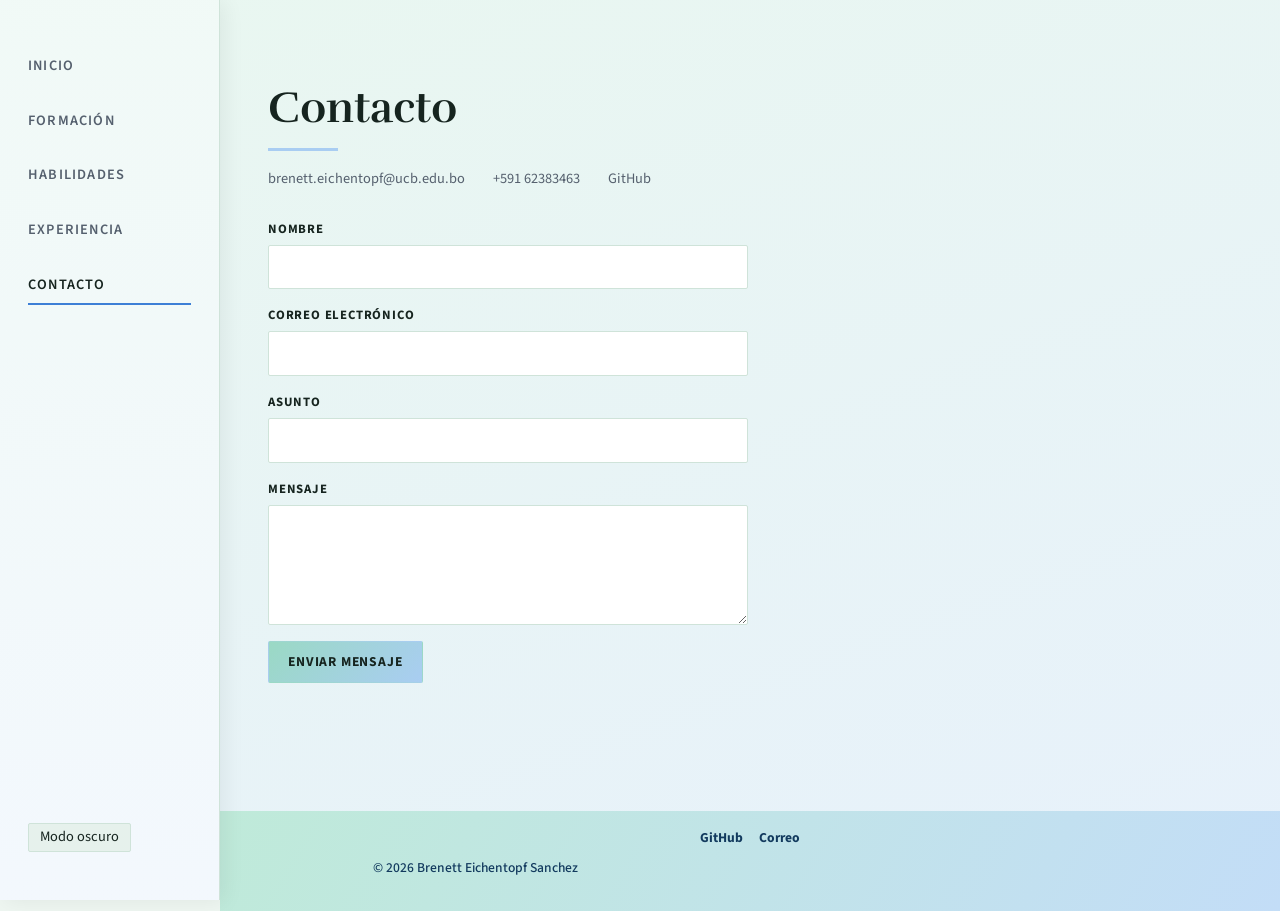
==== commit 43082707: "ditto, pero en los demas htmls" ====
--- a/contacto.html
+++ b/contacto.html
@@ -6,6 +6,7 @@
     <meta name="description" content="Datos de contacto y formulario para escribirle a Brenett Eichentopf Sanchez.">
     <title>Contacto · Hoja de vida</title>
     <link rel="stylesheet" href="css/style.css">
+    <link rel="icon" type="image/x-icon" href="favicon.ico">
     <script src="js/theme.js"></script>
 </head>
 <body>
--- a/css/style.css
+++ b/css/style.css
@@ -99,6 +99,20 @@
   white-space: nowrap;
 }
 
+/* Saltar navegacion */
+.skip-link {
+  position: absolute;
+  left: var(--space-2);
+  top: -3rem;
+  z-index: 20;
+  background: var(--color-surface);
+  color: var(--color-text);
+  border: 2px solid var(--color-focus);
+  padding: 0.5rem 0.9rem;
+  border-radius: var(--radius);
+}
+.skip-link:focus { top: var(--space-1); }
+
 h1, h2, h3 {
   font-family: var(--font-display);
   font-weight: 700;
@@ -300,6 +314,8 @@
   color: var(--color-accent);
 }
 
+.timeline h2 { font-size: 1.1rem; font-family: var(--font-body); }
+
 /* Tarjetas de proyecto */
 .proyecto-card {
   border-left: 4px solid var(--color-accent-2-soft);
@@ -308,7 +324,7 @@
   margin-bottom: var(--space-3);
   box-shadow: 3px 3px 0 0 rgba(0,0,0,0.04);
 }
-.proyecto-card h3 { margin-bottom: 0.25rem; font-family: var(--font-display); }
+.proyecto-card h2 { margin-bottom: 0.25rem; font-family: var(--font-display); font-size: 1.1rem; }
 .proyecto-card time { font-family: var(--font-label); font-size: 0.8rem; color: var(--color-text-dim); }
 .proyecto-card .maincontent-photo {
   width: 100%; height: auto;
@@ -449,15 +465,17 @@
   * { transition: none !important; }
 }
 
-/* Ajustes de tablet*/
-@media (min-width: 768px) {
+/* Tablet: 768px a 1024px (el móvil, < 768px, son los estilos base de arriba) */
+@media (min-width: 768px) and (max-width: 1024px) {
   main { padding-left: var(--space-4); padding-right: var(--space-4); }
 
+  /* Foto a la izquierda del texto en la portada */
   .maincontent .maincontent-photo { float: left; margin: 0 var(--space-4) var(--space-2) 0; }
   .maincontent .rol, .maincontent h1 { text-align: left; }
   .maincontent > p { margin-left: 0; }
   .contact-line { clear: left; }
 
+  /* Proyectos en dos columnas; el encabezado de la sección ocupa todo el ancho */
   section:has(> .proyecto-card) {
     display: grid;
     grid-template-columns: repeat(2, 1fr);
@@ -470,9 +488,12 @@
     grid-column: 1 / -1;
   }
   .proyecto-card { margin-bottom: 0; }
-}
-
-/* Ajuste a escritorio */
+
+  .repos-list { display: grid; grid-template-columns: repeat(2, 1fr); }
+}
+
+/* Escritorio: más de 1024px. Repite el layout de contenido de tablet porque
+   los dos rangos ya no se solapan, y suma la barra lateral fija. */
 @media (min-width: 1025px) {
   header {
     position: fixed;
@@ -495,5 +516,23 @@
   main > * { max-width: var(--max-w); }
   .site-footer { margin-left: var(--sidebar-w); }
 
-  section:has(> .proyecto-card) { grid-template-columns: repeat(2, 1fr); }
-}
+  .maincontent .maincontent-photo { float: left; margin: 0 var(--space-4) var(--space-2) 0; }
+  .maincontent .rol, .maincontent h1 { text-align: left; }
+  .maincontent > p { margin-left: 0; }
+  .contact-line { clear: left; }
+
+  section:has(> .proyecto-card) {
+    display: grid;
+    grid-template-columns: repeat(2, 1fr);
+    gap: var(--space-3);
+    align-items: start;
+  }
+  section:has(> .proyecto-card) > .section-label,
+  section:has(> .proyecto-card) > h1,
+  section:has(> .proyecto-card) > p {
+    grid-column: 1 / -1;
+  }
+  .proyecto-card { margin-bottom: 0; }
+
+  .repos-list { display: grid; grid-template-columns: repeat(2, 1fr); }
+}
